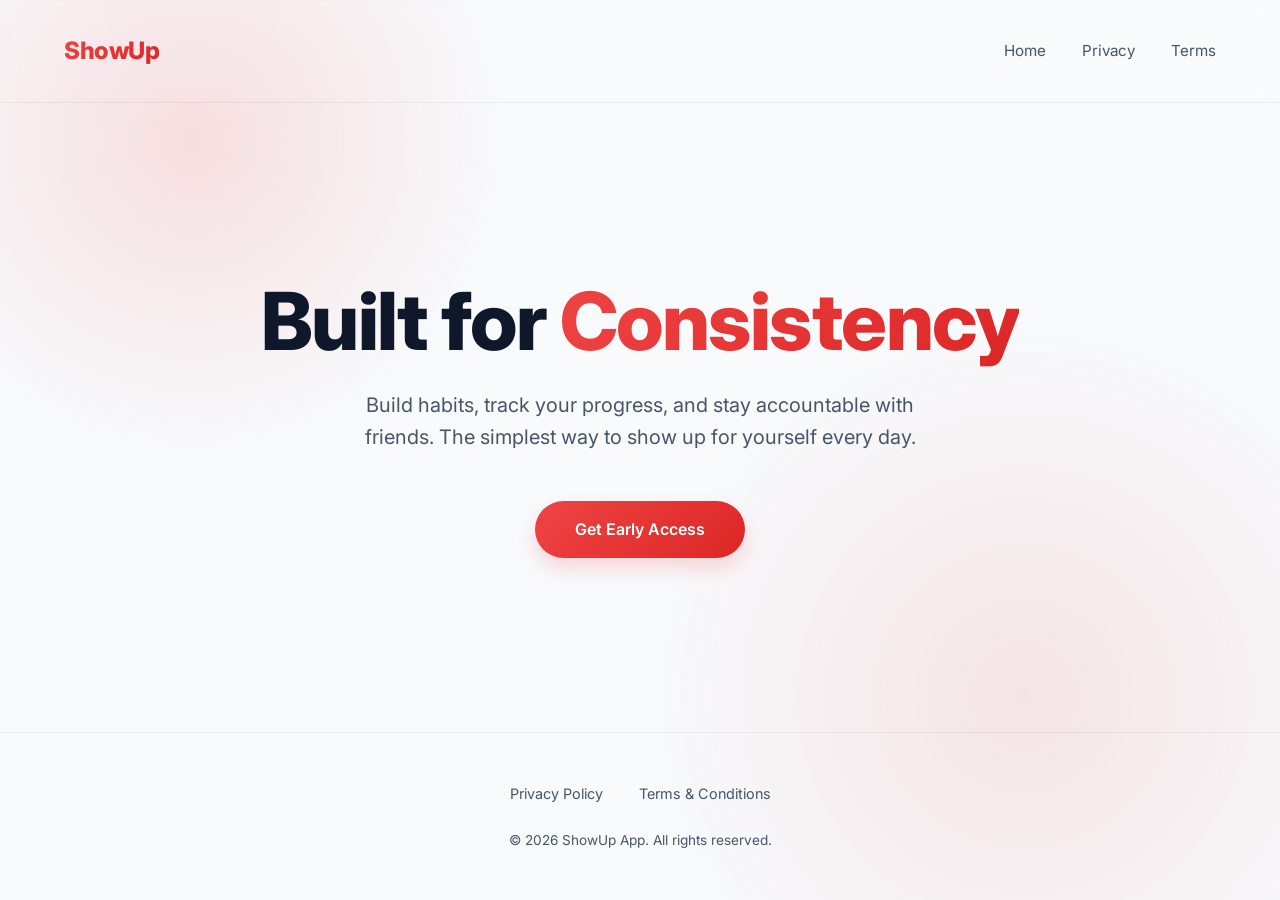
==== index.html @ 000fe75f "Initial commit: Minimal website" ====
<!DOCTYPE html>
<html lang="en">
<head>
    <meta charset="UTF-8">
    <meta name="viewport" content="width=device-width, initial-scale=1.0">
    <title>ShowUp | Your Accountability Partner</title>
    <meta name="description" content="ShowUp is a simple habit tracking and accountability app to help you build and maintain positive habits.">
    <link rel="stylesheet" href="style.css">
    <link rel="shortcut icon" href="favicon.ico" type="image/x-icon">
</head>
<body>
    <div class="bg-glow"></div>
    <div class="bg-glow-2"></div>

    <nav>
        <a href="index.html" class="logo">ShowUp</a>
        <div class="nav-links">
            <a href="index.html">Home</a>
            <a href="privacy.html">Privacy</a>
            <a href="terms.html">Terms</a>
        </div>
    </nav>

    <main class="hero">
        <h1 class="animate">Built for <span>Consistency</span></h1>
        <p class="animate delay-1">Build habits, track your progress, and stay accountable with friends. The simplest way to show up for yourself every day.</p>
        <div class="animate delay-2">
            <a href="#" class="btn btn-primary">Get Early Access</a>
        </div>
    </main>

    <footer>
        <div class="footer-content">
            <div class="footer-links">
                <a href="privacy.html">Privacy Policy</a>
                <a href="terms.html">Terms & Conditions</a>
            </div>
            <p class="copyright">&copy; 2026 ShowUp App. All rights reserved.</p>
        </div>
    </footer>
</body>
</html>
---- style.css ----
@import url('https://fonts.googleapis.com/css2?family=Inter:wght@300;400;600;800&display=swap');

:root {
  --bg-color: #f8fafc;
  --text-primary: #0f172a;
  --text-secondary: #475569;
  --accent-1: #ef4444; /* Red */
  --accent-2: #dc2626; /* Darker Red */
  --surface-color: rgba(255, 255, 255, 0.8);
  --surface-border: rgba(0, 0, 0, 0.05);
}

* {
  margin: 0;
  padding: 0;
  box-sizing: border-box;
}

body {
  font-family: 'Inter', sans-serif;
  background-color: var(--bg-color);
  color: var(--text-primary);
  line-height: 1.6;
  min-height: 100vh;
  display: flex;
  flex-direction: column;
  overflow-x: hidden;
}

/* Background Effects */
.bg-glow {
  position: fixed;
  top: -20%;
  left: -10%;
  width: 50vw;
  height: 50vw;
  background: radial-gradient(circle, rgba(239,68,68,0.15) 0%, rgba(248,250,252,0) 70%);
  border-radius: 50%;
  z-index: -1;
  pointer-events: none;
}

.bg-glow-2 {
  position: fixed;
  bottom: -20%;
  right: -10%;
  width: 60vw;
  height: 60vw;
  background: radial-gradient(circle, rgba(220,38,38,0.1) 0%, rgba(248,250,252,0) 70%);
  border-radius: 50%;
  z-index: -1;
  pointer-events: none;
}

/* Navigation */
nav {
  padding: 2rem 5%;
  display: flex;
  justify-content: space-between;
  align-items: center;
  backdrop-filter: blur(10px);
  -webkit-backdrop-filter: blur(10px);
  border-bottom: 1px solid var(--surface-border);
  position: sticky;
  top: 0;
  z-index: 100;
}

.logo {
  font-weight: 800;
  font-size: 1.5rem;
  background: linear-gradient(135deg, var(--accent-1), var(--accent-2));
  -webkit-background-clip: text;
  -webkit-text-fill-color: transparent;
  text-decoration: none;
  letter-spacing: -0.5px;
}

.nav-links a {
  color: var(--text-secondary);
  text-decoration: none;
  margin-left: 2rem;
  font-weight: 400;
  transition: all 0.3s ease;
  font-size: 0.95rem;
}

.nav-links a:hover {
  color: var(--text-primary);
}

/* Hero Section */
.hero {
  flex: 1;
  display: flex;
  flex-direction: column;
  justify-content: center;
  align-items: center;
  text-align: center;
  padding: 6rem 1rem;
}

.hero h1 {
  font-size: clamp(3rem, 8vw, 5rem);
  font-weight: 800;
  line-height: 1.1;
  margin-bottom: 1.5rem;
  letter-spacing: -1.5px;
}

.hero h1 span {
  background: linear-gradient(135deg, var(--accent-1), var(--accent-2));
  -webkit-background-clip: text;
  -webkit-text-fill-color: transparent;
}

.hero p {
  font-size: clamp(1rem, 2vw, 1.25rem);
  color: var(--text-secondary);
  max-width: 600px;
  margin-bottom: 3rem;
}

.btn {
  display: inline-block;
  padding: 1rem 2.5rem;
  border-radius: 50px;
  text-decoration: none;
  font-weight: 600;
  font-size: 1rem;
  transition: all 0.3s cubic-bezier(0.4, 0, 0.2, 1);
  cursor: pointer;
}

.btn-primary {
  background: linear-gradient(135deg, var(--accent-1), var(--accent-2));
  color: white;
  border: none;
  box-shadow: 0 10px 20px rgba(239, 68, 68, 0.2);
}

.btn-primary:hover {
  transform: translateY(-2px);
  box-shadow: 0 15px 25px rgba(239, 68, 68, 0.3);
}

/* Content Pages */
.page-container {
  max-width: 800px;
  margin: 4rem auto;
  padding: 3rem;
  background: var(--surface-color);
  border: 1px solid var(--surface-border);
  border-radius: 24px;
  backdrop-filter: blur(20px);
  -webkit-backdrop-filter: blur(20px);
}

.page-title {
  font-size: 2.5rem;
  font-weight: 800;
  margin-bottom: 1rem;
  letter-spacing: -1px;
}

.last-updated {
  color: var(--text-secondary);
  font-size: 0.9rem;
  margin-bottom: 3rem;
  display: block;
}

.content-section {
  margin-bottom: 2.5rem;
}

.content-section h2 {
  font-size: 1.5rem;
  font-weight: 600;
  margin-bottom: 1rem;
  color: var(--text-primary);
}

.content-section p {
  color: var(--text-secondary);
  margin-bottom: 1rem;
}

.content-section ul {
  color: var(--text-secondary);
  margin-left: 1.5rem;
  margin-bottom: 1rem;
}

.content-section li {
  margin-bottom: 0.5rem;
}

/* Footer */
footer {
  padding: 3rem 5%;
  text-align: center;
  border-top: 1px solid var(--surface-border);
  margin-top: auto;
  position: relative;
  overflow: hidden;
}

.footer-content {
  display: flex;
  flex-direction: column;
  align-items: center;
  gap: 1.5rem;
}

.footer-links a {
  color: var(--text-secondary);
  text-decoration: none;
  margin: 0 1rem;
  font-size: 0.9rem;
  transition: color 0.3s ease;
}

.footer-links a:hover {
  color: var(--text-primary);
}

.copyright {
  color: var(--text-secondary);
  font-size: 0.85rem;
}

/* Animations */
@keyframes fadeInUp {
  from {
    opacity: 0;
    transform: translateY(20px);
  }
  to {
    opacity: 1;
    transform: translateY(0);
  }
}

.animate {
  animation: fadeInUp 0.8s cubic-bezier(0.4, 0, 0.2, 1) forwards;
  opacity: 0;
}

.delay-1 { animation-delay: 0.2s; }
.delay-2 { animation-delay: 0.4s; }

/* Responsive */
@media (max-width: 768px) {
  .nav-links {
    display: none; /* simple mobile nav */
  }
  
  .page-container {
    margin: 2rem 1rem;
    padding: 2rem 1.5rem;
  }
}
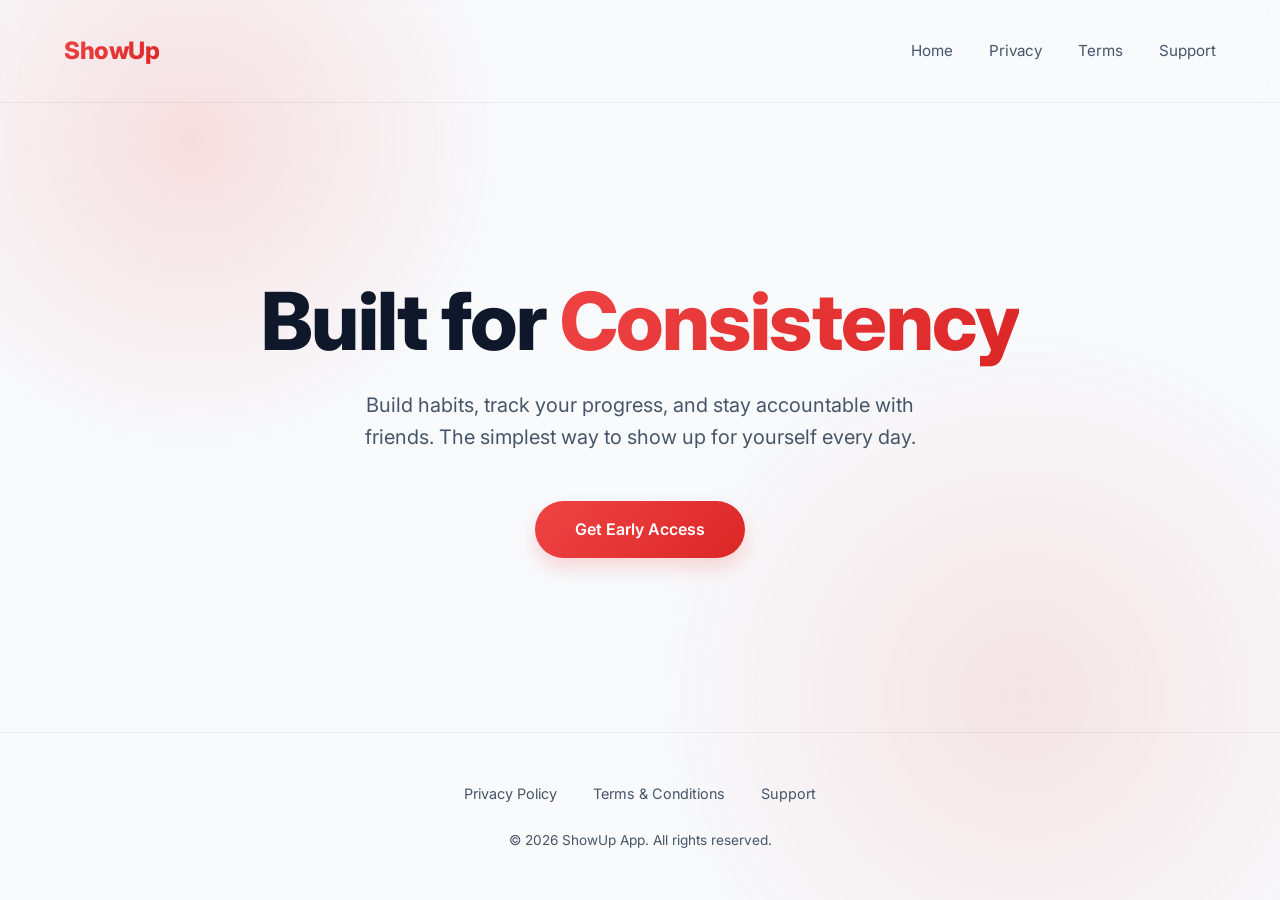
==== commit 63ac00e6: "Add support page with contact email" ====
--- a/index.html
+++ b/index.html
@@ -18,6 +18,7 @@
             <a href="index.html">Home</a>
             <a href="privacy.html">Privacy</a>
             <a href="terms.html">Terms</a>
+            <a href="support.html">Support</a>
         </div>
     </nav>
 
@@ -34,6 +35,7 @@
             <div class="footer-links">
                 <a href="privacy.html">Privacy Policy</a>
                 <a href="terms.html">Terms & Conditions</a>
+                <a href="support.html">Support</a>
             </div>
             <p class="copyright">&copy; 2026 ShowUp App. All rights reserved.</p>
         </div>
